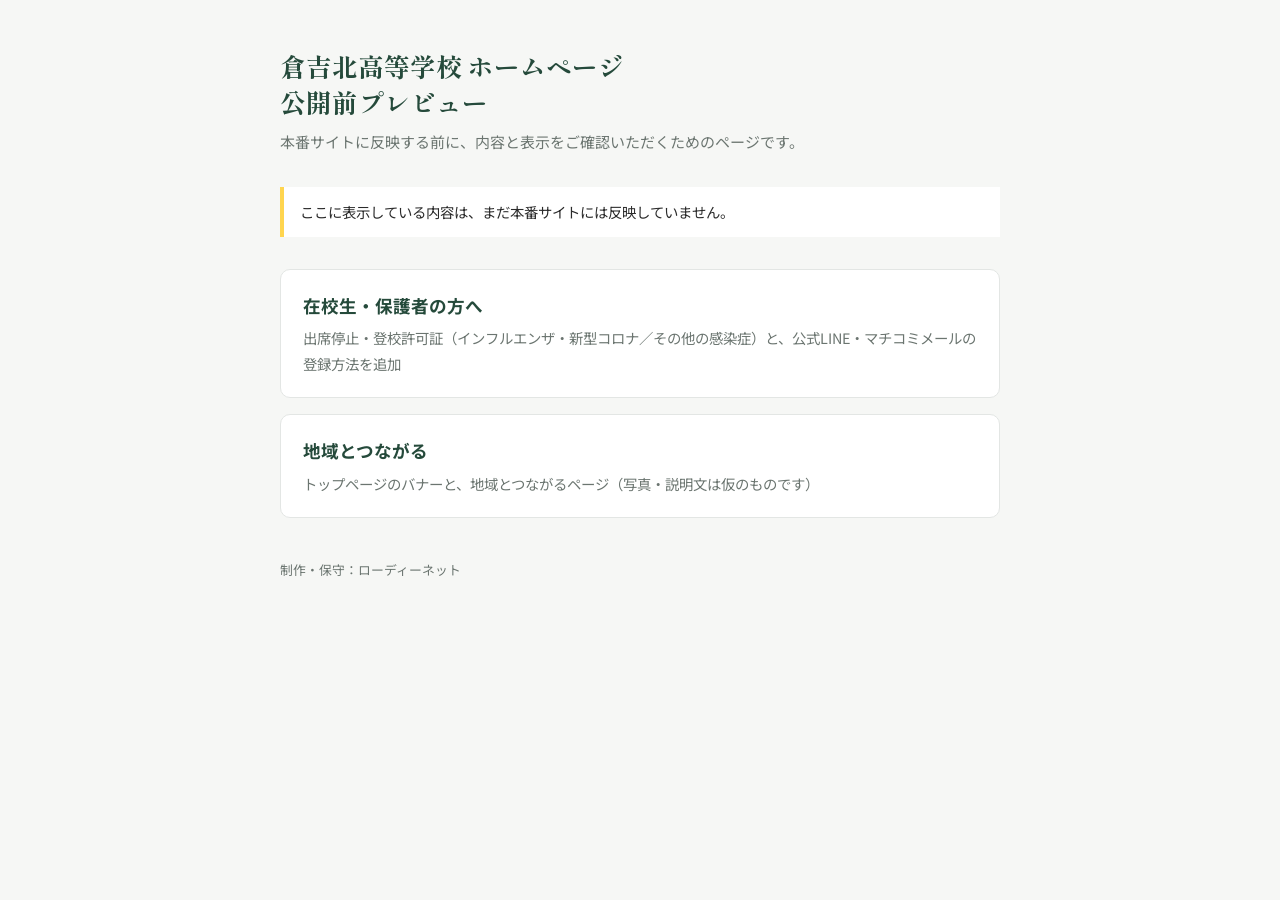
==== index.html @ f8c24173 "公開前プレビューを追加（在校生・保護者の方へ／地域とつながる） Co-Authored-By: Claude Opus 5.5 <noreply@anthropic.com>" ====
<!doctype html>
<html lang="ja">
<head>
<meta name="robots" content="noindex,nofollow">
<meta charset="utf-8">
<meta name="viewport" content="width=device-width,initial-scale=1">
<title>倉吉北高等学校 ホームページ 公開前プレビュー</title>
<link rel="preconnect" href="https://fonts.googleapis.com">
<link href="https://fonts.googleapis.com/css2?family=Noto+Sans+JP:wght@400;700&family=Shippori+Mincho:wght@600&display=swap" rel="stylesheet">
<style>
:root{--c-green:#254a3b;--c-accent:#FFD54F;--c-line:#e3e6e4;--c-gray:#6b7570;--bg:#f6f7f5}
*{box-sizing:border-box}
body{margin:0;background:var(--bg);color:#2a2a2a;font:15px/1.8 "Noto Sans JP",sans-serif;padding:48px max(16px,env(safe-area-inset-right)) 64px max(16px,env(safe-area-inset-left))}
main{max-width:720px;margin:0 auto}
h1{font-family:"Shippori Mincho",serif;color:var(--c-green);font-size:1.6rem;line-height:1.4;margin:0 0 8px}
.lead{color:var(--c-gray);margin:0 0 32px}
.note{background:#fff;border-left:4px solid var(--c-accent);padding:12px 16px;margin:0 0 32px;font-size:.9rem}
ul{list-style:none;padding:0;margin:0;display:grid;gap:16px}
a.card{display:block;background:#fff;border:1px solid var(--c-line);border-radius:10px;padding:20px 22px;text-decoration:none;color:inherit;transition:border-color .2s,box-shadow .2s}
a.card:hover,a.card:focus-visible{border-color:var(--c-green);box-shadow:0 4px 14px rgba(37,74,59,.12);outline:none}
.card strong{display:block;color:var(--c-green);font-size:1.1rem}
.card span{display:block;color:var(--c-gray);font-size:.9rem;margin-top:4px}
footer{margin-top:40px;color:var(--c-gray);font-size:.8rem}
</style>
</head>
<body>
<main>
<h1>倉吉北高等学校 ホームページ<br>公開前プレビュー</h1>
<p class="lead">本番サイトに反映する前に、内容と表示をご確認いただくためのページです。</p>
<p class="note">ここに表示している内容は、まだ本番サイトには反映していません。</p>
<ul>
<li><a class="card" href="target-student/"><strong>在校生・保護者の方へ</strong><span>出席停止・登校許可証（インフルエンザ・新型コロナ／その他の感染症）と、公式LINE・マチコミメールの登録方法を追加</span></a></li>
<li><a class="card" href="community/"><strong>地域とつながる</strong><span>トップページのバナーと、地域とつながるページ（写真・説明文は仮のものです）</span></a></li>
</ul>
<footer>制作・保守：ローディーネット</footer>
</main>
</body>
</html>
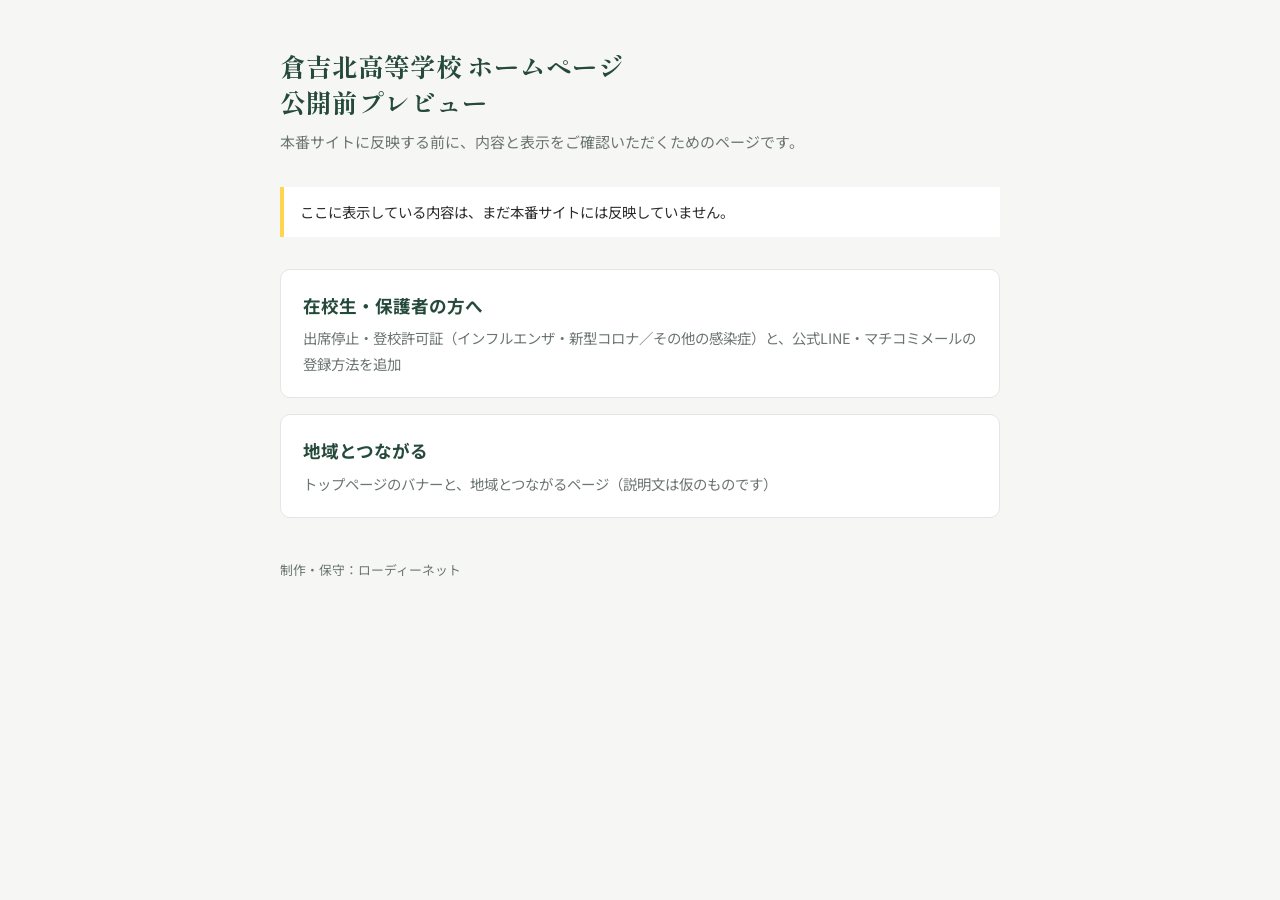
==== commit 57b5012f: "地域とつながる：バナーと各カテゴリの写真を学校からいただいたものに差し替え Co-Authored-By: Claude Opus 5.5 <noreply@anthropic.com>" ====
--- a/index.html
+++ b/index.html
@@ -30,7 +30,7 @@
 <p class="note">ここに表示している内容は、まだ本番サイトには反映していません。</p>
 <ul>
 <li><a class="card" href="target-student/"><strong>在校生・保護者の方へ</strong><span>出席停止・登校許可証（インフルエンザ・新型コロナ／その他の感染症）と、公式LINE・マチコミメールの登録方法を追加</span></a></li>
-<li><a class="card" href="community/"><strong>地域とつながる</strong><span>トップページのバナーと、地域とつながるページ（写真・説明文は仮のものです）</span></a></li>
+<li><a class="card" href="community/"><strong>地域とつながる</strong><span>トップページのバナーと、地域とつながるページ（説明文は仮のものです）</span></a></li>
 </ul>
 <footer>制作・保守：ローディーネット</footer>
 </main>
